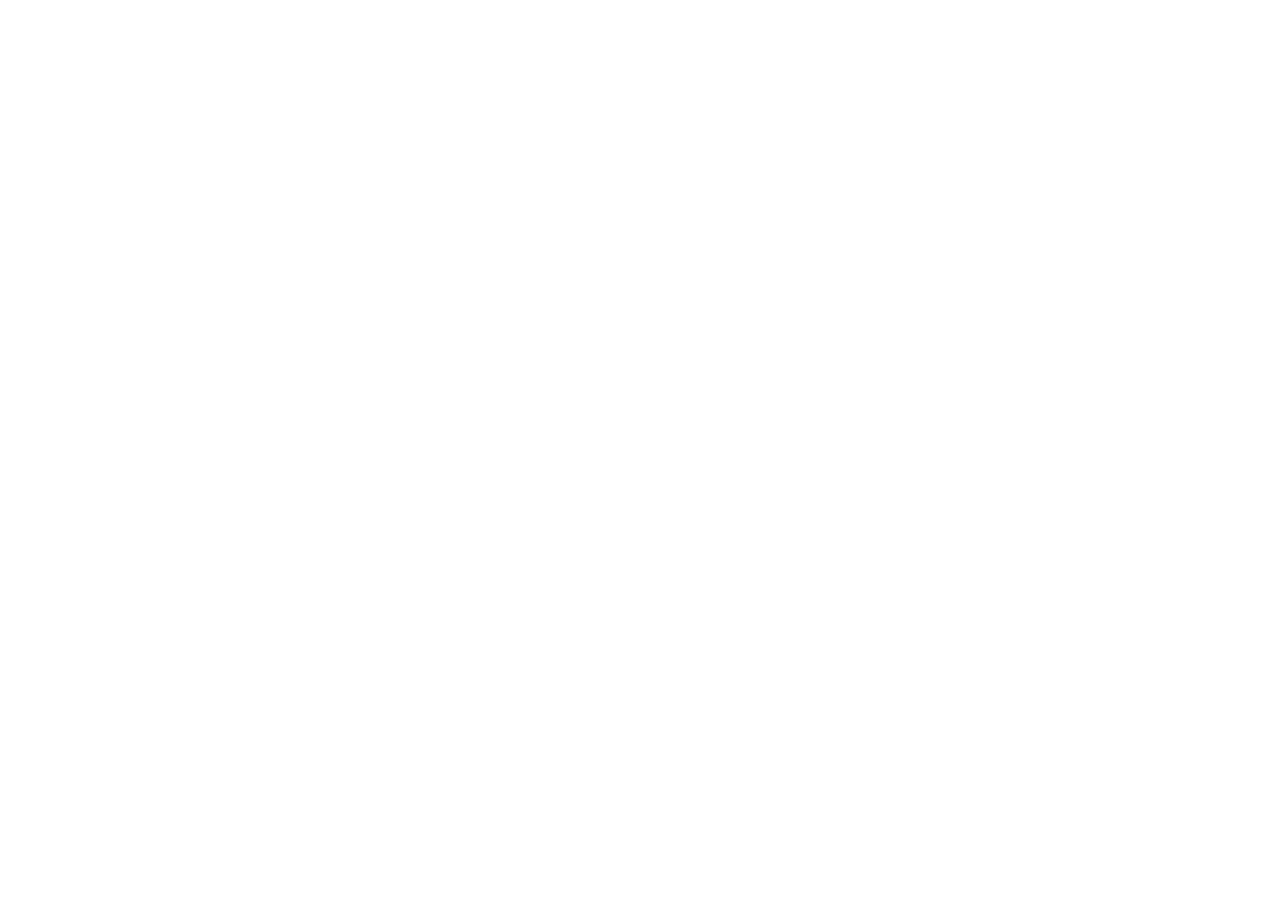
==== inedex.html @ 8b9ea9d6 "images added" ====
<!DOCTYPE html>
<html lang="en">
<head>
    <meta charset="UTF-8">
    <meta http-equiv="X-UA-Compatible" content="IE=edge">
    <meta name="viewport" content="width=device-width, initial-scale=1.0">
    <title>G3-ARCHITECTS</title>
</head>
<body>
    
</body>
</html>
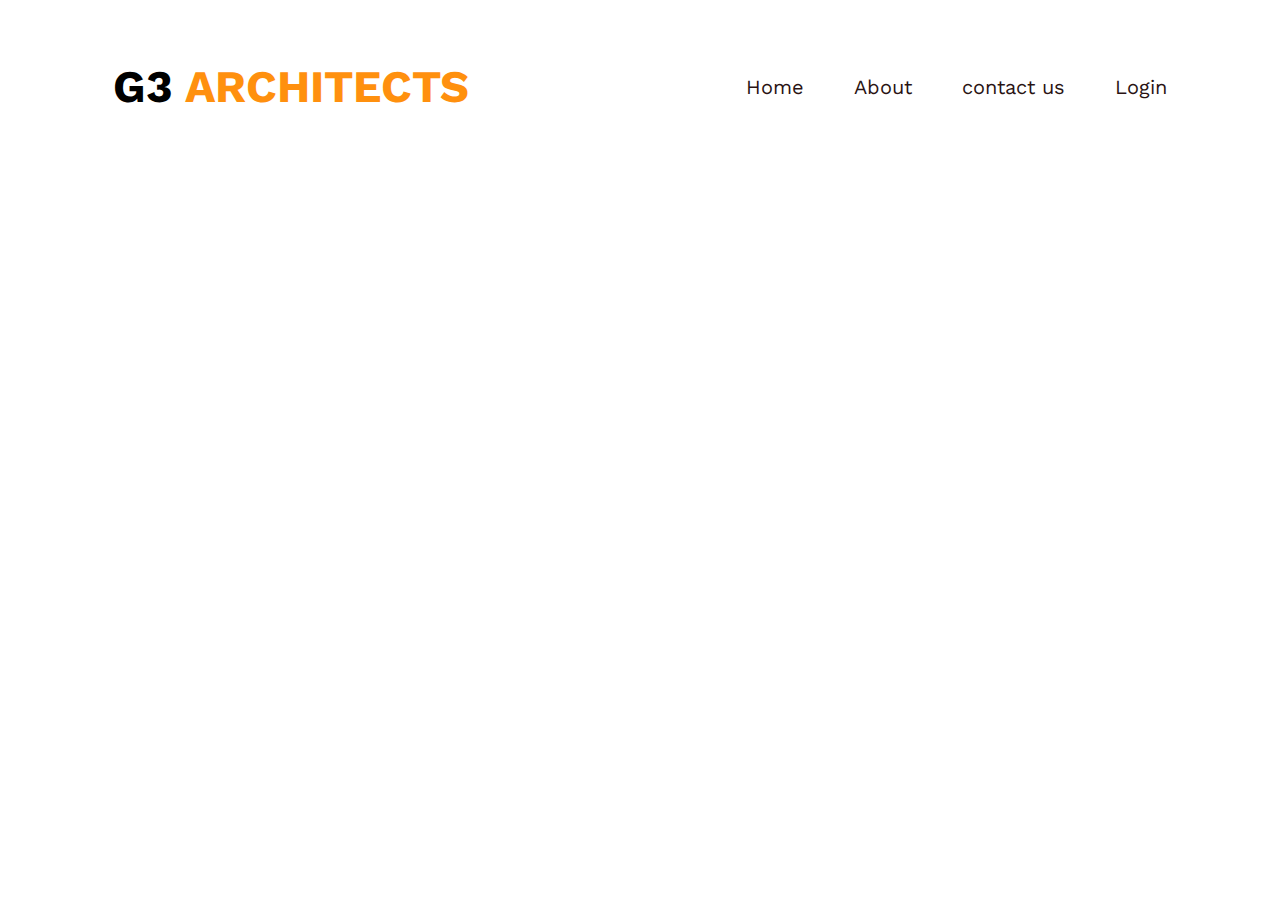
==== commit 4e2b9374: "navbar added" ====
--- a/inedex.html
+++ b/inedex.html
@@ -5,8 +5,46 @@
     <meta http-equiv="X-UA-Compatible" content="IE=edge">
     <meta name="viewport" content="width=device-width, initial-scale=1.0">
     <title>G3-ARCHITECTS</title>
+    <link rel="stylesheet" href="styles/styles.css">
+    <!-- google font -->
+    <link href="https://fonts.googleapis.com/css2?family=Open+Sans&family=Work+Sans:ital,wght@0,400;1,300&display=swap" rel="stylesheet">
 </head>
 <body>
-    
+    <!-- header started -->
+   <header>
+     <div class="main-header">
+        <div class="logo-text">
+            <h1>G3 <span>ARCHITECTS </span></h1>
+        </div>
+        <nav class="navbar">
+            <ul>
+                <li><a href="">Home</a></li>
+                <li><a href="">About</a></li>
+                <li><a href="">contact us</a></li>
+                <li><a href="">Login</a></li>
+            </ul>
+        </nav>
+     </div>
+     <!-- <div class="main-banner">
+        <h2>Brand New <br> 
+            Group of Architects</h2>
+            <p>There are many variations of passages of Lorem Ipsum available, but the majority have suffered alteration in some form, by injected humour, or randomised words which don't look even</p>
+            <button class="banner-btn">Explore More</button>
+     </div>
+     <div class="banner-img">
+        <img src="images/banner.png" alt="">
+     </div> -->
+   </header> 
+   <!-- header closed -->
+   <!-- main start -->
+   <main>
+
+   </main>
+   <!-- main closed -->
+   <!-- footer started -->
+   <footer>
+
+   </footer>
+   <!-- footer closed -->
 </body>
 </html>--- a/styles/styles.css
+++ b/styles/styles.css
@@ -0,0 +1,37 @@
+*{
+    margin: 0;
+    padding: 0;
+    font-family: 'Work Sans', sans-serif;
+}
+/* main banner section style started */
+/* navbar style started */
+.navbar ul{
+  display: flex;
+  list-style: none;
+}
+.navbar ul li{
+    margin-left: 50px;
+}
+.navbar ul li a{
+    font-size: 20px;
+    font-weight: 500px;
+    text-decoration: none;
+    color: #2a1313;
+}
+.main-header{
+    display: flex;
+    justify-content: space-around;
+    align-items: center;
+    padding-top: 60px;
+}
+.logo-text h1{
+    font-weight: 700;
+    font-size: 45px;
+
+}
+.logo-text span{
+    color: #FF900E;
+}
+
+
+
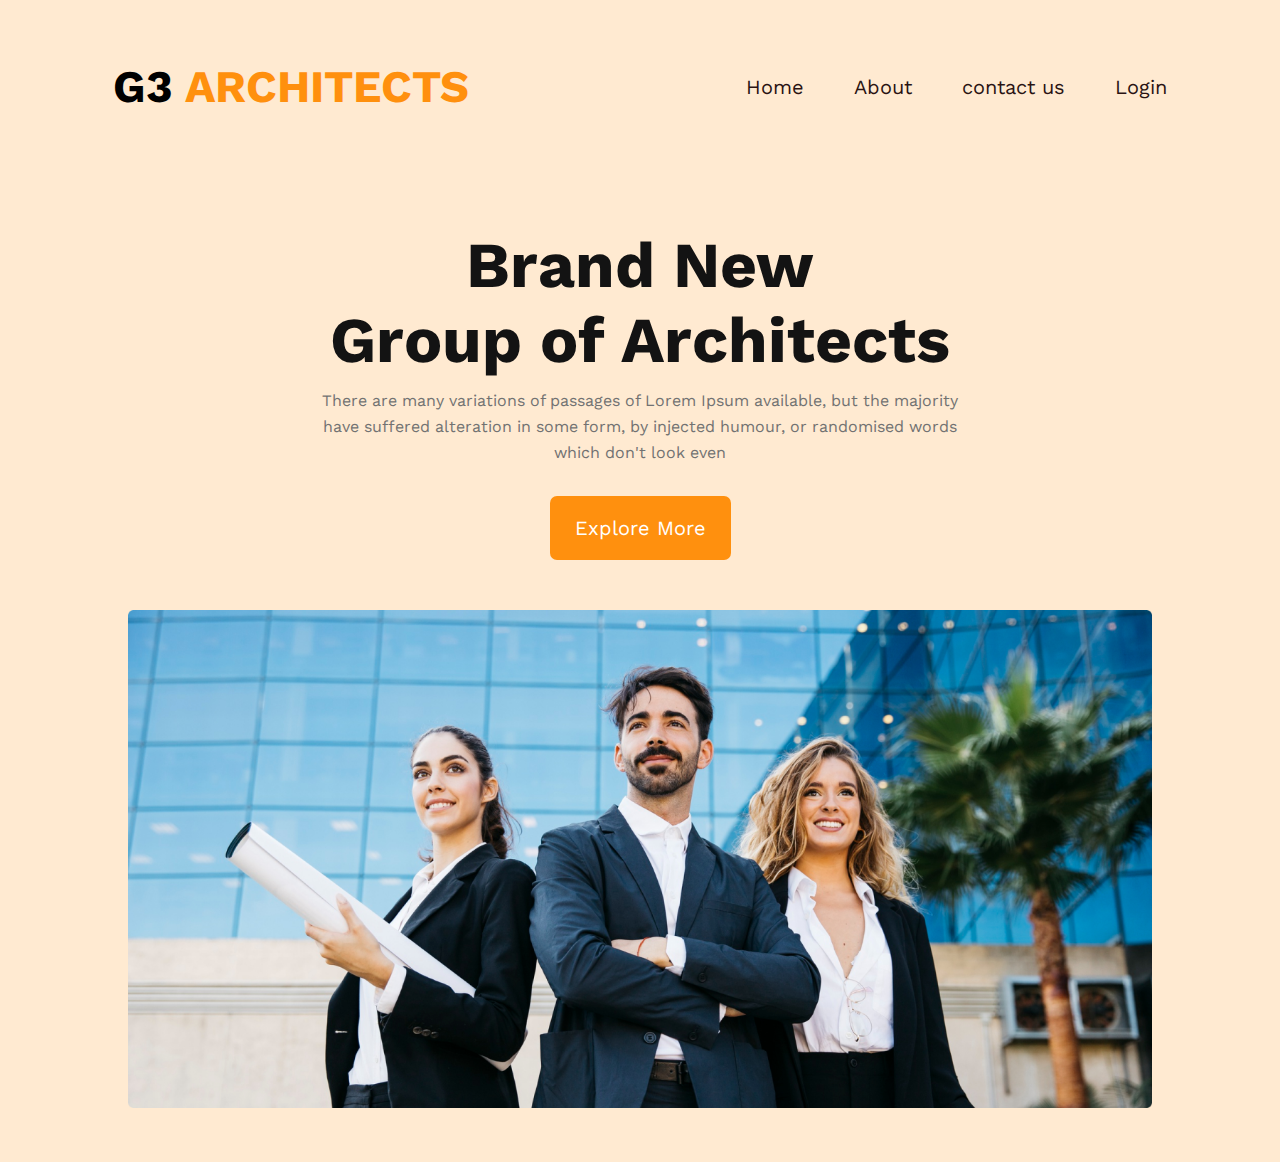
==== commit 4e965d05: "banner section added" ====
--- a/inedex.html
+++ b/inedex.html
@@ -24,8 +24,7 @@
                 <li><a href="">Login</a></li>
             </ul>
         </nav>
-     </div>
-     <!-- <div class="main-banner">
+     </div> <div class="main-banner">
         <h2>Brand New <br> 
             Group of Architects</h2>
             <p>There are many variations of passages of Lorem Ipsum available, but the majority have suffered alteration in some form, by injected humour, or randomised words which don't look even</p>
@@ -33,7 +32,8 @@
      </div>
      <div class="banner-img">
         <img src="images/banner.png" alt="">
-     </div> -->
+     </div>
+    
    </header> 
    <!-- header closed -->
    <!-- main start -->
--- a/styles/styles.css
+++ b/styles/styles.css
@@ -18,6 +18,9 @@
     text-decoration: none;
     color: #2a1313;
 }
+header{
+    background-color: #ffead1;
+}
 .main-header{
     display: flex;
     justify-content: space-around;
@@ -32,6 +35,49 @@
 .logo-text span{
     color: #FF900E;
 }
+.main-banner{
+    width: 50%;
+    margin: auto;
+    padding-top: 115px;
+    text-align: center;
+}
+.main-banner h2{
+    font-weight: 700;
+    font-size: 64px;
+    color: #131313;
+    line-height: 75px;
+}
+.main-banner p{
+    padding-top: 10px;
+    color: #727272;
+    line-height: 26px;
+}
+.banner-btn{
+ font-size: 20px;
+ font-weight: 700px;
+ padding: 20px 25px;
+ background-color: #FF900E;
+ color: #FFFFFF;
+ margin-top: 30px;
+ border: none;
+ border-radius: 7px;
+ cursor: pointer;
+ transition: 0.05s all ease-in-out;
+}
+.banner-btn:hover{
+    background-color: transparent;
+    border: 1px solid salmon;
+    color: purple;
+}
+.banner-img{
+    margin-top: 50px;
+    text-align: center;
+}
+.banner-img img{
+    width: 80%;
+    padding-bottom: 50px;
+
+}
 
 
 
